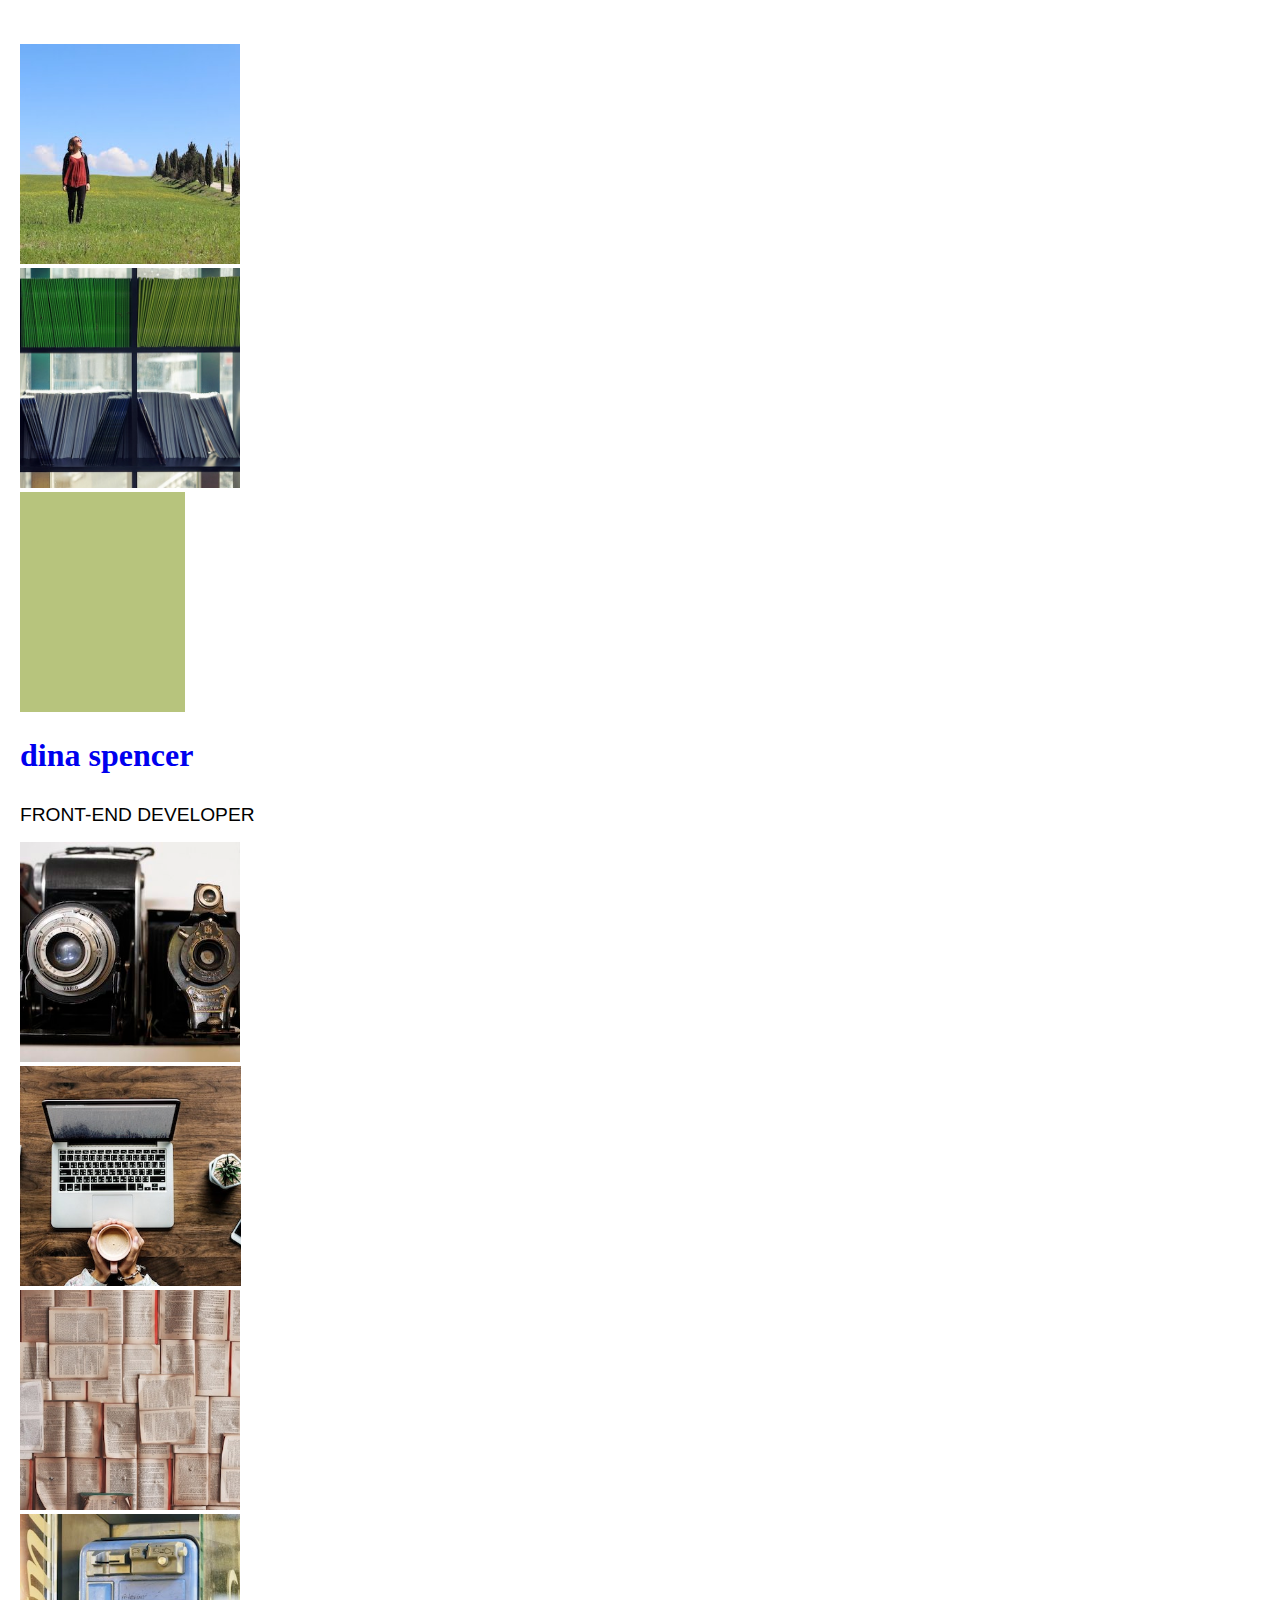
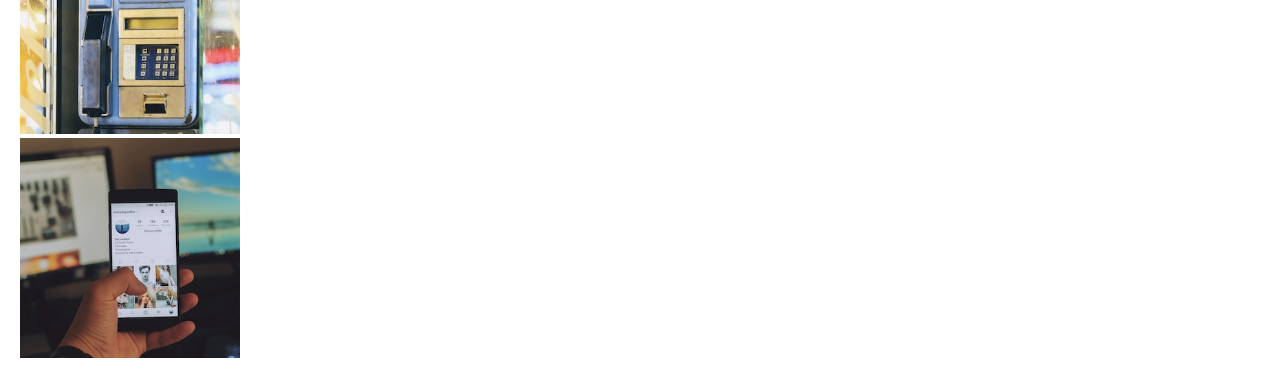
==== index.html @ 8bc52cd0 "Initial commit" ====
<!DOCTYPE html>
<html lang="en">
<head>
<meta content="text/html; charset=utf-8" http-equiv="Content-Type"/>
<meta name="description" content="Dina Spencer is a front-end developer who also teaches English."/>
<meta name="keywords" content="Dina Spencer Front End Developer"/>
<meta name="viewport" content="width=device-width, initial-scale=1, maximum-scale=1"/>
<link href="https://cdn.jsdelivr.net/npm/bootstrap@5.2.0/dist/css/bootstrap.min.css" rel="stylesheet" integrity="sha384-gH2yIJqKdNHPEq0n4Mqa/HGKIhSkIHeL5AyhkYV8i59U5AR6csBvApHHNl/vI1Bx" crossorigin="anonymous">
 <link rel="stylesheet prefetch" href="https://fonts.googleapis.com/css?family=Coda">
<link rel="stylesheet prefetch" href="https://maxcdn.bootstrapcdn.com/font-awesome/4.6.1/css/font-awesome.min.css">
<link rel="stylesheet" type="text/css" href="css/styles.production.css" />
<title>Dina Spencer</title>
</head>
<body>
<div class="container text-center homepage">

<div class="row row-square g-2">

<div class="col-10 col-sm-6 col-md-4 col-lg-3 about">
<a href="about.html">
<div class="card text-white">
<img src="img/about-image.jpg" class="card-img" alt="about" height="220px">
<div class="card-img-overlay">
<h2 class="card-title about-text hide">About</h2>
</div>
</div>
</a>
</div>

<div class="col-10 col-sm-6 col-md-4 col-lg-3 cv">
<a href="cv.html">
<div class="card text-white">
<img src="img/cv-image.jpg" class="card-img" alt="cv" height="220px">
<div class="card-img-overlay">
<h2 class="card-title cv-text hide">CV</h2>
</div>
</div>
</a>
</div>

<div class="col-10 col-sm-6 col-md-4 col-lg-3">
<a href="#">
<div class="card text-black title">
<img src="img/b7c47d.png" class="card-img" alt="about" height="220px">
<div class="card-img-overlay">
<h1 class="card-title">dina spencer</h1>
<h2 class="card-text">front-end developer</h2>
</div>
</div>
</a>
</div>

<div class="col-10 col-sm-6 col-md-4 col-lg-3 photo">
<a href="gallery.html">
<div class="card text-white">
<img src="img/photos-image.jpg" class="card-img" alt="photography" height="220px">
<div class="card-img-overlay">
<h2 class="card-title photo-text hide">Photo</h2>
</div>
</div>
</a>
</div>

<div class="col-10 col-sm-6 col-md-4 col-lg-3 work">
<a href="work.html">
<div class="card text-white">
<img src="img/work-image.jpg" class="card-img" alt="blog" height="220px">
<div class="card-img-overlay">
<h2 class="card-title work-text hide">Work</h2>
</div>
</div>
</a>
</div>

<div class="col-10 col-sm-6 col-md-4 col-lg-3 blog">
<a href="https://blog.dinaspencer.net">
<div class="card text-white">
<img src="img/blog-image.jpg" class="card-img" alt="blog" height="220px">
<div class="card-img-overlay">
<h2 class="card-title blog-text hide">Blog</h2>
</div>
</div>
</a>
</div>

<div class="col-10 col-sm-6 col-md-4 col-lg-3 contact">
<a href="mailto:hello@dinaspencer.net"><!--ADD CONTACT PAGE-->
<div class="card text-white">
<img src="img/contact-image.jpg" class="card-img" alt="about" height="220px">
<div class="card-img-overlay">
<h2 class="card-title contact-text hide">Contact</h2>
</div>
</div>
</a>
</div>

<div class="col-10 col-sm-6 col-md-4 col-lg-3 social">
<a href="#" class="social">
<div class="card text-white">
<img src="img/social-image.jpg" class="card-img" alt="about" height="220px">
<div class="card-img-overlay">
<h2 class="card-title social-text hide">Social</h2>
</div>
</div>
</a>
</div>


</div>
</div>


<div class="social-box no-show">
	<i class="fa fa-close fa-2x"></i>
	<h2>Follow</h2>
	<br/>
	<div class="icons-social">
		<a href="https://www.linkedin.com/in/dinakspencer/" target="_blank"><img src="img/social-image.png" alt="linkedin" width="70"></a>
		<a href="https://www.instagram.com/dina.spencer.photo/" target="_blank"><img src="img/instagram-icon.png" alt="instagram" width="70"></a>
        <a href="https://github.com/dinaspencer/" target="_blank"><img src="img/github-icon.png" alt="github" width="70"></a>
		<a href="https://www.pinterest.es/dina4607/" target="_blank"><img src="img/pinterest-icon.png" alt="pinterest" width="70"></a>
        <a href="https://codepen.io/dinaspencer/" target="_blank"><img src="img/codepen-icon.png" alt="codepen" width="70"></a>
		<!--<a href="https://www.strava.com/athletes/23532553" target="_blank"><img src="img/strava-icon.png" alt="strava" width="70"></a>-->
		<a href="https://unsplash.com/@dinaspencer" target="_blank"><img src="img/unsplash-icon.png" alt="unsplash" width="70"></a>
	</div>
</div>

<!--BOOTSTRAP-->
<script src="https://cdn.jsdelivr.net/npm/bootstrap@5.2.0/dist/js/bootstrap.bundle.min.js" integrity="sha384-A3rJD856KowSb7dwlZdYEkO39Gagi7vIsF0jrRAoQmDKKtQBHUuLZ9AsSv4jD4Xa" crossorigin="anonymous"></script>
<!--CUSTOM JS-->
<script>
const about=document.querySelector('.about');
const textAbout=document.querySelector('.about-text');
  about.addEventListener("mouseover", function(appear) {
     textAbout.classList.remove("hide");
    });
     about.addEventListener("mouseout", function(disappear){
      textAbout.classList.add("hide");
     });

  const cv=document.querySelector('.cv');
const textCv=document.querySelector('.cv-text');
  cv.addEventListener("mouseover", function(appear) {
     textCv.classList.remove("hide");
    });
     cv.addEventListener("mouseout", function(disappear){
      textCv.classList.add("hide");
     });

  const work=document.querySelector('.work');
const textWork=document.querySelector('.work-text');
  work.addEventListener("mouseover", function(appear) {
     textWork.classList.remove("hide");
    });
     work.addEventListener("mouseout", function(disappear){
      textWork.classList.add("hide");
     });

  const blog=document.querySelector('.blog');
const textBlog=document.querySelector('.blog-text');
  blog.addEventListener("mouseover", function(appear) {
      textBlog.classList.remove("hide");
    });
     blog.addEventListener("mouseout", function(disappear){
      textBlog.classList.add("hide");
     });

  const photo=document.querySelector('.photo');
const textPhoto=document.querySelector('.photo-text');
  photo.addEventListener("mouseover", function(appear) {
      textPhoto.classList.remove("hide");
    });
     photo.addEventListener("mouseout", function(disappear){
      textPhoto.classList.add("hide");
     });


  const contact=document.querySelector('.contact');
const textContact=document.querySelector('.contact-text');
  contact.addEventListener("mouseover", function(appear) {
      textContact.classList.remove("hide");
    });
     contact.addEventListener("mouseout", function(disappear){
      textContact.classList.add("hide");
     });

  const social=document.querySelector('.social');
const textSocial=document.querySelector('.social-text');
  social.addEventListener("mouseover", function(appear) {
      textSocial.classList.remove("hide");
    });
     social.addEventListener("mouseout", function(disappear){
      textSocial.classList.add("hide");
     });

//SOCIAL BOX

  const socialLink=document.querySelector('.social');
const socialBox=document.querySelector('.social-box');
const x=document.querySelector('.fa-close');

  socialLink.addEventListener("click", function(open) {
      socialBox.classList.remove("no-show");

    });

     x.addEventListener("click", function(close){
      socialBox.classList.add("no-show");
     });

</script>
</body>
</html>
---- css/styles.production.css ----
/*
* Prefixed by https://autoprefixer.github.io
* PostCSS: v8.4.14,
* Autoprefixer: v10.4.7
* Browsers: last 4 version
*/

body {
  font-family: "Source Sans Pro", sans-serif;
  -webkit-font-smoothing: antialiased;
  -moz-osx-font-smoothing: grayscale;
}

h1 {
  font-family: "Roboto Slab", serif;
  text-transform: lowercase;
  -webkit-font-smoothing: antialiased;
  -moz-osx-font-smoothing: grayscale;
}

h2 {
  font-family: "Source Sans Pro", sans-serif;
  font-weight: lighter;
  text-transform: uppercase;
  font-size: 200%;
  color: black;
  -webkit-font-smoothing: antialiased;
  -moz-osx-font-smoothing: grayscale;
}

h3 {
  font-family: "Source-Sans Pro", sans-serif;
  font-weight: bold;
  -webkit-font-smoothing: antialiased;
  -moz-osx-font-smoothing: grayscale;
}

p {
  font-family: "Source Sans Pro", sans-serif;
  -webkit-font-smoothing: antialiased;
  -moz-osx-font-smoothing: grayscale;
}

/***** HOMEPAGE SQUARES WITH IMAGES ****** */
.homepage {
  box-sizing: border-box;
  align-content: center;
  justify-content: center;
  margin: 0 auto;
}

.homepage h2 {
  color: white;
  font-weight: 400;
  text-transform: capitalize;
  padding-top: 22px;
}

.title h2 {
  color: black;
  font-size: 120%;
  text-transform: uppercase;
  padding-top: 8px;
}

.homepage a {
  text-decoration: none;
}

.homepage a:hover {
  opacity: 0.7;
}


.social-box {
  width: 60%;
  height: auto;
   position:fixed;
    left: 50%;
    top: 50%;
    -ms-transform: translate(-50%,-50%);
    -webkit-transform: translate(-50%,-50%);
     transform: translate(-50%,-50%);
  background-color: white;
  -webkit-box-shadow: 5px 2px 20px 0 rgba(46, 61, 73, 0.5);
          box-shadow: 5px 2px 20px 0 rgba(46, 61, 73, 0.5);
  padding: 50px;
  opacity: 0.9;
}

.social-box i {
  float: right;
  margin-top: -20px;
  margin-right: -20px;
  color: #e6e8da;
  font-weight: lighter;
  opacity: 0.8;
  cursor: pointer;
}

.social-box h2 {
  text-align: center;
}

.icons-social {
  display: -webkit-box;
  display: -ms-flexbox;
  display: flex;
  -webkit-box-orient: horizontal;
  -webkit-box-direction: normal;
      -ms-flex-direction: row;
          flex-direction: row;
  opacity: 0.7;
  -ms-flex-pack: distribute;
      justify-content: space-around;
  padding: 20px;
}

.icons-social a:hover {
  opacity: 0.3;
}

.no-show {
  display: none;
}

footer {
  margin-top: 50px;
  margin-left: 150px;
  height: 100px;
  max-width: 80%;
}

h4 {
  font-family: "Roboto" sans-serif;
  font-size: 12px;
}

h5 {
  font-size: 10px;
  font-weight: lighter;
}

.square a {
    text-decoration: none;
    color: white;
}

.square a:visited {
    color: white;
}

/* ************** NAV MENU ********** */

nav {
  height: 160px;
  background-color: #b7c47d;
}

#navbarSupportedContent {
  background-color: #b7c47d;
}

.navbar-nav {
  margin: 0 auto;
  padding: 30px;
}

.navbar-nav li {
  padding: 20px;
}

.navbar-brand {
  font-size: 30px;
  margin-left: 40px;
  font-family: "Roboto Slab",serif;
}

.navbar-toggler {
  border: none;
  padding-right: 40px;
}

li.active {
  background-color: #8ab877;
  border-radius: 4px;
  opacity: 0.6;
}

/* *********** ABOUT ********** */

.page-container {
  -webkit-box-sizing: border-box;
          box-sizing: border-box;
  margin-top: 78px;
  margin-left: 30px;
  padding: 30px;
}

.about-bio {
  display: -ms-grid;
  display: grid;
  -ms-grid-columns: 1fr 20px 1fr;
  grid-template-columns: 1fr 1fr;
  grid-gap: 20px;
  max-width: 90%;
}

.about-bio-text {
  max-width: 90%;
  text-align: justify;
}

.about-bio p {
  font-size: 120%;
}

.about-bio img {
  max-width: 80%;
  }


/* **************** CV ************* */

.page-container-cv {
  -webkit-box-sizing: border-box;
          box-sizing: border-box;
  padding: 30px;

}
.curriculum-vitae {
  display: block;
  margin: 0 auto;
  margin-top: 60px;
  text-align: justify;
  font-size: 1.2em;
  max-width: 70%;
}


button.contactar {
  width: 200px;
  height: 60px;
  border: none;
  border-radius: 8px;
background-color: #7db7c4;
  -webkit-box-shadow: 0 4px 8px 0 rgba(0, 0, 0, 0.2), 0 6px 20px 0 rgba(0, 0, 0, 0.19);
          box-shadow: 0 4px 8px 0 rgba(0, 0, 0, 0.2), 0 6px 20px 0 rgba(0, 0, 0, 0.19);
  font-size: 1.1em;
  font-weight: bold;
  color: white;
  opacity: none;
  cursor: pointer;
  margin-top: 24px;
}

button.contactar:hover{
  opacity: 0.7;
}

.buttons-bottom {
    margin-bottom: 40px;
}
.buttons-bottom a {
  text-decoration: none;
}

/* ******** WORK *********** */

#libertas {
  padding: 60px;
  text-align: justify;
}

.libertas-photos {
  max-width: 90%;
  margin-left: 100px;
}

.drawing,
.wireframe,
.final-site {
  padding-top: 20px;
  max-width: 90%;
}

.english {
  display: block;
  margin-left: auto;
  margin-right: auto;
  max-width: 70%;
  margin-top: 100px;
  clear: both;
}

.button-english {
  width: 220px;
  height: 80px;
  border: none;
  border-radius: 8px;
  background-color: #c47db7;
-webkit-box-shadow: 0 4px 8px 0 rgba(0, 0, 0, 0.2), 0 6px 20px 0 rgba(0, 0, 0, 0.19);
        box-shadow: 0 4px 8px 0 rgba(0, 0, 0, 0.2), 0 6px 20px 0 rgba(0, 0, 0, 0.19);
  font-size: 1.3em;
  font-weight: bold;
  color: white;
  opacity: none;
  cursor: pointer;
  margin-left: 30px;
  margin-bottom: 40px;
}

.button-english:hover, .button-english:focus {
  opacity: 0.5;
}

#topic-display, #question-display, #phrasalverb-display, #quote-display {
  margin-left: 50px;
  font-size: 130%;
  font-weight: bold;
  padding: 30px;

}

.menu-closed {
  display: none;
}


#english-presentation, #english-topics, #english-questions, #english-phrasalverbs, #english-email {
    padding-top: 30px;
    padding-bottom: 30px;
}

fieldset {
    border: none;
    font-family: "Source Sans Pro", sans-serif;

}

#email, #human {
    width: 300px;
    border: 2px solid rgb(78, 76, 76);
    margin-bottom: 40px;
    padding: 18px;
}

textarea {
    width: 300px;
    border: 2px solid rgb(78, 76, 76);
    height: 260px;
    padding: 18px;
    margin-bottom: 40px;
    resize: vertical;
    font-family: "Source Sans Pro",sans-serif;
}



/* ******* PHOTOGRAPHY ****** */
.row {
  padding: 12px;
  margin-top: 24px;
}



/* ************ MOBILE **************** */


@media screen and (max-width: 576px){


  .homepage h1 {
    padding-top: 16px;
  }

  .homepage h2 {
  color: white;
  font-size: 100%;
  font-weight: 400;
  text-transform: capitalize;
  padding-top: 22px;
}

.title h2 {
  color: black;
  font-size: 100%;
  text-transform: uppercase;
  padding-top: 8px;
}

  .no-show {
    display: none;
  }

  .fa-close {
    padding: 10px;
  }

  .social-box {
    max-width: 70%;
    margin: 0 auto;
    height: auto;
    padding: 20px;
  }

  .icons-social {
    display: block;
    margin-left: auto;
    margin-right: auto;
  }

  .icons-social img {
    width: 80px;
    padding: 10px;
    display: block;
    margin-left: auto;
    margin-right: auto;
  }

  .english {
    margin-top: 70px;
    clear: left;
  }

  .button-english {
    max-width: 90%;
  }

  .buttons-bottom {
    display: block;
    margin: 0 auto;
    padding: 20px!important;
  }

#libertas {
    clear: both;
    padding: 30px!important;
}

.libertas-photos {
    margin: 0 auto!important;
    padding: 30px!important;
}


  #topic-display {
    margin-left: inherit;
  }


  .about-bio-text {
    padding-top: 40px;
  }

  .curriculum-vitae {
    -webkit-box-sizing: border-box;
            box-sizing: border-box;
    max-width: 90%;
  }
}

@media screen and (min-width: 576px) and (max-width: 768px){



  .gallery {
    -ms-grid-columns: 1fr 1fr;
    grid-template-columns: 1fr 1fr;
  }

  .fa-close {
    padding: 16px;
  }

  .social-box {
    max-width: 70%;
    margin: 0 auto;
    height: auto;
    padding: 20px;
  }

  .icons-social {
    display: block;
    margin-left: auto;
    margin-right: auto;
  }

  .icons-social img {
    width: 80px;
    padding: 10px;
    display: block;
    margin-left: auto;
    margin-right: auto;
  }
}

@media screen and (max-width:768px) {
  .about-bio {
      display: -ms-grid;
      display: grid;
      -ms-grid-columns: 1fr;
      grid-template-columns: 1fr;
      max-width: 90%;
    }

    .about-bio img {
      padding-top: 40px;
      max-width: 100%;
    }
}

@media (min-width: 768px) {
  .hide {
    display: none;
  }

}
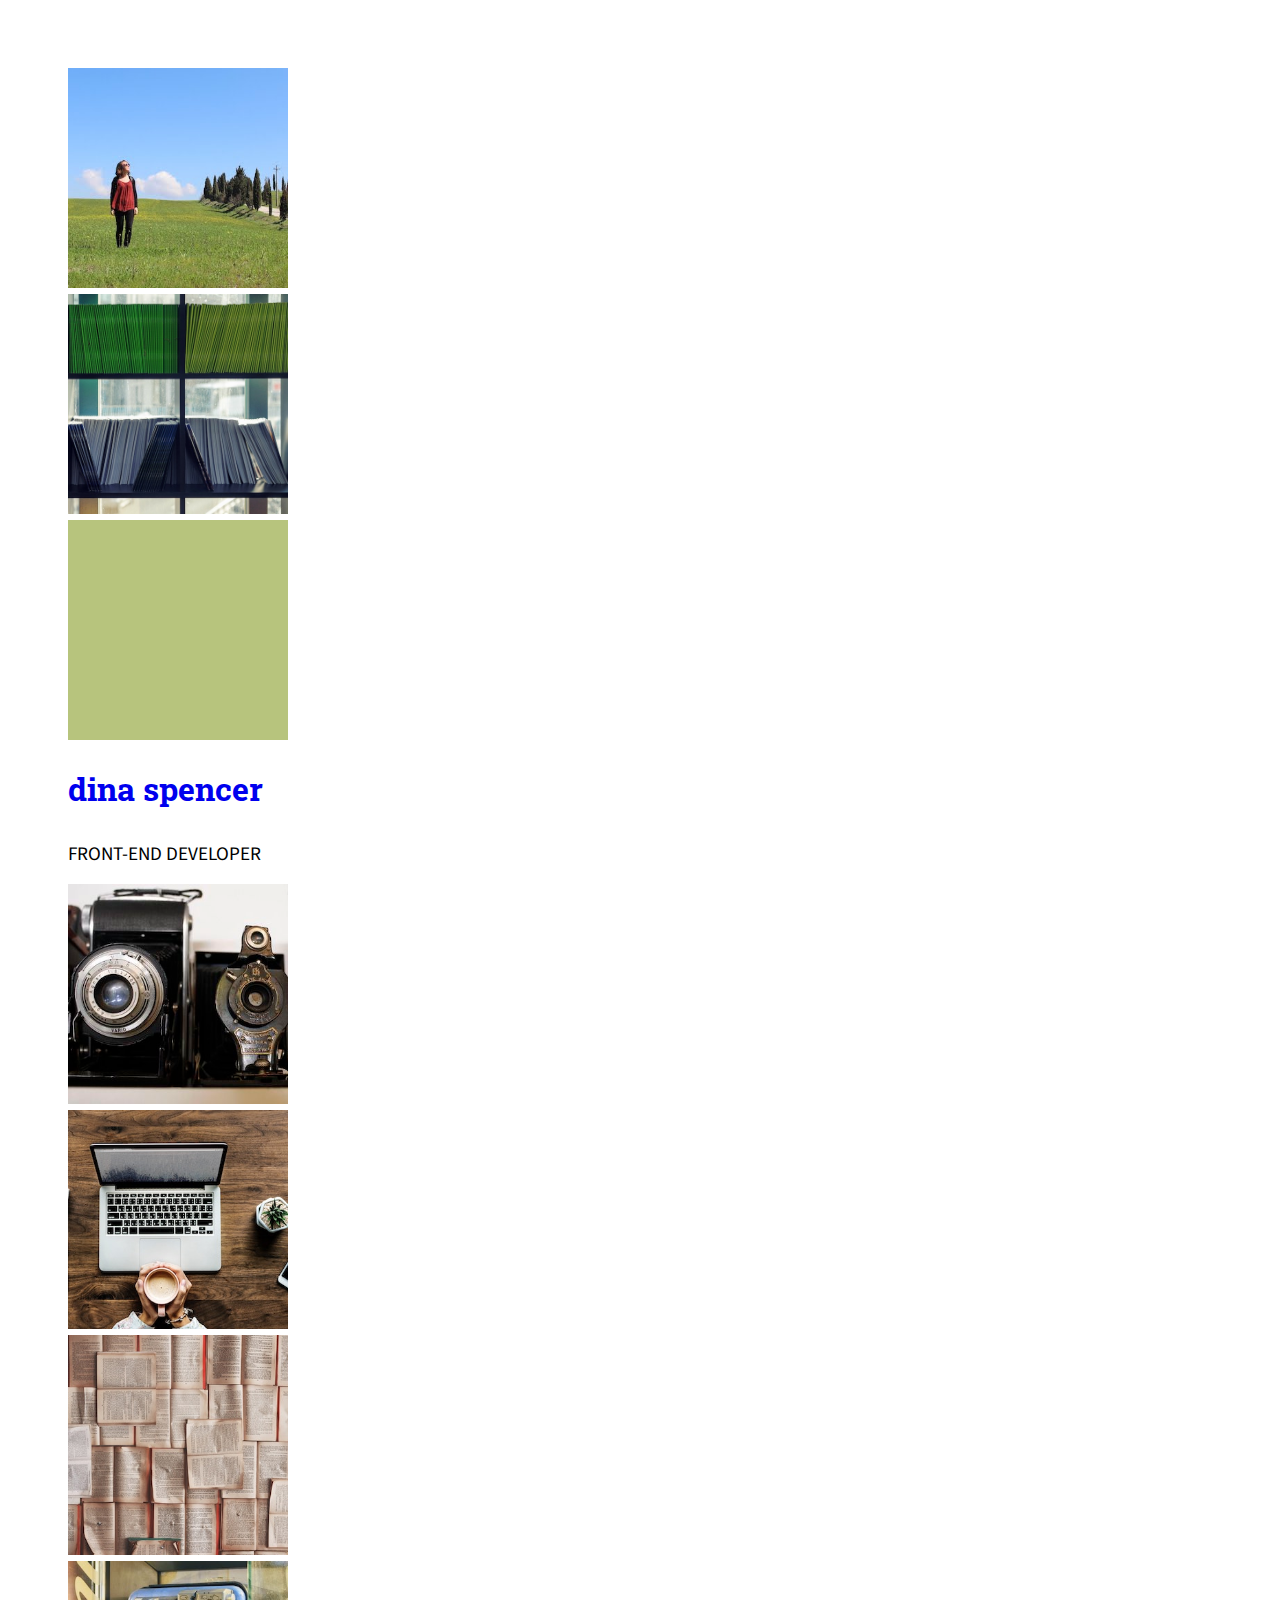
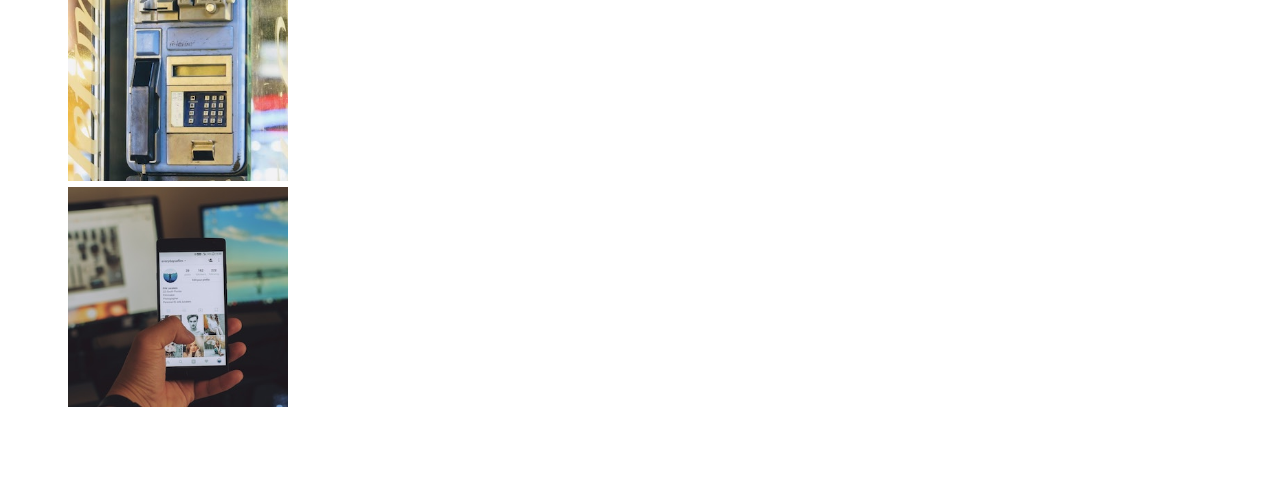
==== commit 55b0892c: "Edits to alignment of homepage" ====
--- a/index.html
+++ b/index.html
@@ -7,6 +7,7 @@
 <meta name="viewport" content="width=device-width, initial-scale=1, maximum-scale=1"/>
 <link href="https://cdn.jsdelivr.net/npm/bootstrap@5.2.0/dist/css/bootstrap.min.css" rel="stylesheet" integrity="sha384-gH2yIJqKdNHPEq0n4Mqa/HGKIhSkIHeL5AyhkYV8i59U5AR6csBvApHHNl/vI1Bx" crossorigin="anonymous">
  <link rel="stylesheet prefetch" href="https://fonts.googleapis.com/css?family=Coda">
+ <link href="https://fonts.googleapis.com/css?family=Roboto+Slab|Source+Sans+Pro&display=swap" rel="stylesheet">
 <link rel="stylesheet prefetch" href="https://maxcdn.bootstrapcdn.com/font-awesome/4.6.1/css/font-awesome.min.css">
 <link rel="stylesheet" type="text/css" href="css/styles.production.css" />
 <title>Dina Spencer</title>
@@ -16,10 +17,10 @@
 
 <div class="row row-square g-2">
 
-<div class="col-10 col-sm-6 col-md-4 col-lg-3 about">
+<div class="col-10 col-sm-6 col-md-4 col-lg-3 col-xl-3 about">
 <a href="about.html">
 <div class="card text-white">
-<img src="img/about-image.jpg" class="card-img" alt="about" height="220px">
+<img src="img/about-image.jpg" class="card-img" alt="about" width="220px">
 <div class="card-img-overlay">
 <h2 class="card-title about-text hide">About</h2>
 </div>
@@ -30,7 +31,7 @@
 <div class="col-10 col-sm-6 col-md-4 col-lg-3 cv">
 <a href="cv.html">
 <div class="card text-white">
-<img src="img/cv-image.jpg" class="card-img" alt="cv" height="220px">
+<img src="img/cv-image.jpg" class="card-img" alt="cv" width="220px">
 <div class="card-img-overlay">
 <h2 class="card-title cv-text hide">CV</h2>
 </div>
@@ -41,7 +42,7 @@
 <div class="col-10 col-sm-6 col-md-4 col-lg-3">
 <a href="#">
 <div class="card text-black title">
-<img src="img/b7c47d.png" class="card-img" alt="about" height="220px">
+<img src="img/b7c47d.png" class="card-img" alt="about" width="220px" height="220px">
 <div class="card-img-overlay">
 <h1 class="card-title">dina spencer</h1>
 <h2 class="card-text">front-end developer</h2>
@@ -53,7 +54,7 @@
 <div class="col-10 col-sm-6 col-md-4 col-lg-3 photo">
 <a href="gallery.html">
 <div class="card text-white">
-<img src="img/photos-image.jpg" class="card-img" alt="photography" height="220px">
+<img src="img/photos-image.jpg" class="card-img" alt="photography" width="220px">
 <div class="card-img-overlay">
 <h2 class="card-title photo-text hide">Photo</h2>
 </div>
@@ -64,7 +65,7 @@
 <div class="col-10 col-sm-6 col-md-4 col-lg-3 work">
 <a href="work.html">
 <div class="card text-white">
-<img src="img/work-image.jpg" class="card-img" alt="blog" height="220px">
+<img src="img/work-image.jpg" class="card-img" alt="blog" width="220px">
 <div class="card-img-overlay">
 <h2 class="card-title work-text hide">Work</h2>
 </div>
@@ -75,7 +76,7 @@
 <div class="col-10 col-sm-6 col-md-4 col-lg-3 blog">
 <a href="https://blog.dinaspencer.net">
 <div class="card text-white">
-<img src="img/blog-image.jpg" class="card-img" alt="blog" height="220px">
+<img src="img/blog-image.jpg" class="card-img" alt="blog" width="220px">
 <div class="card-img-overlay">
 <h2 class="card-title blog-text hide">Blog</h2>
 </div>
@@ -86,7 +87,7 @@
 <div class="col-10 col-sm-6 col-md-4 col-lg-3 contact">
 <a href="mailto:hello@dinaspencer.net"><!--ADD CONTACT PAGE-->
 <div class="card text-white">
-<img src="img/contact-image.jpg" class="card-img" alt="about" height="220px">
+<img src="img/contact-image.jpg" class="card-img" alt="about" width="220px">
 <div class="card-img-overlay">
 <h2 class="card-title contact-text hide">Contact</h2>
 </div>
@@ -97,7 +98,7 @@
 <div class="col-10 col-sm-6 col-md-4 col-lg-3 social">
 <a href="#" class="social">
 <div class="card text-white">
-<img src="img/social-image.jpg" class="card-img" alt="about" height="220px">
+<img src="img/social-image.jpg" class="card-img" alt="about" width="220px">
 <div class="card-img-overlay">
 <h2 class="card-title social-text hide">Social</h2>
 </div>
--- a/css/styles.production.css
+++ b/css/styles.production.css
@@ -47,6 +47,7 @@
   align-content: center;
   justify-content: center;
   margin: 0 auto;
+  padding: 48px;
 }
 
 .homepage h2 {
@@ -166,6 +167,12 @@
   padding: 30px;
 }
 
+nav h4 {
+  font-size: 1.1em;
+  text-transform: uppercase;
+  margin-left: 40px;
+}
+
 .navbar-nav li {
   padding: 20px;
 }
@@ -224,19 +231,50 @@
 
 .page-container-cv {
   -webkit-box-sizing: border-box;
-          box-sizing: border-box;
-  padding: 30px;
-
-}
-.curriculum-vitae {
+          box-sizing: border-box;  
+}
+
+
+.sidebar {
+  width: 30%;
+  height: 100%;
+  float: left;
+  padding: 40px;
+  background-color:rgba(0, 0, 0, 0.822);
+  color: white;
+  text-align: justify;
+  margin-right: 48px;
+  padding-bottom: 260px;
+}
+
+.cv-main {
   display: block;
-  margin: 0 auto;
-  margin-top: 60px;
+  padding: 48px;
   text-align: justify;
+}
+
+
+section h3 {
+  text-transform: uppercase;
   font-size: 1.2em;
-  max-width: 70%;
-}
-
+  padding-top: 24px;
+  padding-bottom: 8px;
+  font-family: "Roboto", sans-serif;
+  
+}
+
+.sidebar h3 {
+  border-bottom: 2px solid white;
+}
+
+section a {
+  color: white;
+  padding-left: 18px;
+}
+
+.hide-cv {
+  display: none;
+}
 
 button.contactar {
   width: 200px;
@@ -251,13 +289,24 @@
   color: white;
   opacity: none;
   cursor: pointer;
-  margin-top: 24px;
+  margin: 24px;
 }
 
 button.contactar:hover{
   opacity: 0.7;
 }
 
+button.contactar a {
+  text-decoration: none;
+  color: white;
+}
+
+.cv-buttons {
+  display: flex;
+  margin: 0 auto;
+  justify-content: center;
+}
+
 .buttons-bottom {
     margin-bottom: 40px;
 }
@@ -267,59 +316,85 @@
 
 /* ******** WORK *********** */
 
-#libertas {
-  padding: 60px;
-  text-align: justify;
-}
-
-.libertas-photos {
-  max-width: 90%;
-  margin-left: 100px;
-}
-
-.drawing,
-.wireframe,
-.final-site {
-  padding-top: 20px;
-  max-width: 90%;
-}
-
-.english {
-  display: block;
-  margin-left: auto;
-  margin-right: auto;
-  max-width: 70%;
-  margin-top: 100px;
-  clear: both;
-}
-
-.button-english {
-  width: 220px;
-  height: 80px;
+.portfolio-cover {
+  background-color:rgba(46, 61, 73, 0.5); 
+  padding: 15px;
+  border-radius: 2px;
+  border: 3px solid white;
+  height: 400px;
+  -webkit-transition: 500ms linear;
+  -o-transition: 500ms linear;
+  transition: 500ms linear;
+}
+
+.portfolio-cover:hover {
+  -webkit-transform: scale(1.1);
+      -ms-transform: scale(1.1);
+          transform: scale(1.1);
+  opacity: 0.8;
+  cursor: pointer;
+}
+
+.project-1 {
+      height: 400px;
+      background: -webkit-gradient(linear, left bottom, left top, from(rgba(255 255 255 / 54%)), to(rgba(74, 154, 189, 0.99))), url(../img/fertility-screen.png);
+      background: -o-linear-gradient(bottom, rgba(255 255 255 / 54%), rgba(74, 154, 189, 0.99)), url(../img/fertility-screen.png);
+      background: linear-gradient(0deg, rgba(255 255 255 / 54%), rgba(74, 154, 189, 0.99)), url(../img/fertility-screen.png);
+      background-repeat:no-repeat;
+      background-size: cover;
+}
+
+.project-2 {
+  height: 400px;
+  background: -webkit-gradient(linear, left bottom, left top, from(rgba(255 255 255 / 54%)), to(rgba(74, 154, 189, 0.99))), url(../img/english-screen.png);
+  background: -o-linear-gradient(bottom, rgba(255 255 255 / 54%), rgba(74, 154, 189, 0.99)), url(../img/english-screen.png);
+  background: linear-gradient(0deg, rgba(255 255 255 / 54%), rgba(74, 154, 189, 0.99)), url(../img/english-screen.png);
+  background-repeat:no-repeat;
+  background-size: cover;
+}
+
+.project-3 {
+  height: 400px;
+  background: -webkit-gradient(linear, left bottom, left top, from(rgba(255 255 255 / 54%)), to(rgba(74, 154, 189, 0.99))), url(../img/libertas-final.png);
+  background: -o-linear-gradient(bottom, rgba(255 255 255 / 54%), rgba(74, 154, 189, 0.99)), url(../img/libertas-final.png);
+  background: linear-gradient(0deg, rgba(255 255 255 / 54%), rgba(74, 154, 189, 0.99)), url(../img/libertas-final.png);
+  background-repeat:no-repeat;
+  background-size: cover;
+}
+
+.project-4 {
+  height: 400px;
+  background: -webkit-gradient(linear, left bottom, left top, from(rgba(255 255 255 / 54%)), to(rgba(74, 154, 189, 0.99))), url(../img/serna-1.png);
+  background: -o-linear-gradient(bottom, rgba(255 255 255 / 54%), rgba(74, 154, 189, 0.99)), url(../img/serna-1.png);
+  background: linear-gradient(0deg, rgba(255 255 255 / 54%), rgba(74, 154, 189, 0.99)), url(../img/serna-1.png);
+  background-repeat:no-repeat;
+  background-size: cover;
+}
+
+.project-5 {
+  height: 400px;
+  background: -webkit-gradient(linear, left bottom, left top, from(rgba(255 255 255 / 54%)), to(rgba(74, 154, 189, 0.99))), url(../img/pokedex-large.png);
+  background: -o-linear-gradient(bottom, rgba(255 255 255 / 54%), rgba(74, 154, 189, 0.99)), url(../img/pokedex-large.png);
+  background: linear-gradient(0deg, rgba(255 255 255 / 54%), rgba(74, 154, 189, 0.99)), url(../img/pokedex-large.png);
+  background-repeat:no-repeat;
+  background-size: cover;
+}
+
+.project-6 {
+  height: 400px;
+  background: -webkit-gradient(linear, left bottom, left top, from(rgba(255 255 255 / 54%)), to(rgba(74, 154, 189, 0.99))), url(../img/email-screen.png);
+  background: -o-linear-gradient(bottom, rgba(255 255 255 / 54%), rgba(74, 154, 189, 0.99)), url(../img/email-screen.png);
+  background: linear-gradient(0deg, rgba(255 255 255 / 54%), rgba(74, 154, 189, 0.99)), url(../img/email-screen.png);
+  background-repeat:no-repeat;
+  background-size: cover;
+}
+
+.modal-dialog {
+  border-radius: 0;
+}
+
+.modal-header {
   border: none;
-  border-radius: 8px;
-  background-color: #c47db7;
--webkit-box-shadow: 0 4px 8px 0 rgba(0, 0, 0, 0.2), 0 6px 20px 0 rgba(0, 0, 0, 0.19);
-        box-shadow: 0 4px 8px 0 rgba(0, 0, 0, 0.2), 0 6px 20px 0 rgba(0, 0, 0, 0.19);
-  font-size: 1.3em;
-  font-weight: bold;
-  color: white;
-  opacity: none;
-  cursor: pointer;
-  margin-left: 30px;
-  margin-bottom: 40px;
-}
-
-.button-english:hover, .button-english:focus {
-  opacity: 0.5;
-}
-
-#topic-display, #question-display, #phrasalverb-display, #quote-display {
-  margin-left: 50px;
-  font-size: 130%;
-  font-weight: bold;
-  padding: 30px;
-
 }
 
 .menu-closed {
@@ -327,38 +402,11 @@
 }
 
 
-#english-presentation, #english-topics, #english-questions, #english-phrasalverbs, #english-email {
-    padding-top: 30px;
-    padding-bottom: 30px;
-}
-
-fieldset {
-    border: none;
-    font-family: "Source Sans Pro", sans-serif;
-
-}
-
-#email, #human {
-    width: 300px;
-    border: 2px solid rgb(78, 76, 76);
-    margin-bottom: 40px;
-    padding: 18px;
-}
-
-textarea {
-    width: 300px;
-    border: 2px solid rgb(78, 76, 76);
-    height: 260px;
-    padding: 18px;
-    margin-bottom: 40px;
-    resize: vertical;
-    font-family: "Source Sans Pro",sans-serif;
-}
 
 
 
 /* ******* PHOTOGRAPHY ****** */
-.row {
+.row-photo {
   padding: 12px;
   margin-top: 24px;
 }
@@ -369,7 +417,11 @@
 
 
 @media screen and (max-width: 576px){
-
+  .homepage {
+    padding: 16px;
+    margin-left: 32px!important;  
+    overflow: hidden;
+}
 
   .homepage h1 {
     padding-top: 16px;
@@ -458,6 +510,12 @@
     -webkit-box-sizing: border-box;
             box-sizing: border-box;
     max-width: 90%;
+  }
+
+  .sidebar {
+    float: none;
+    width: 100%;
+    padding-bottom: 48px;
   }
 }
 
@@ -516,5 +574,9 @@
     display: none;
   }
 
-}
-
+  .homepage {
+    padding: 60px;
+  }
+
+}
+
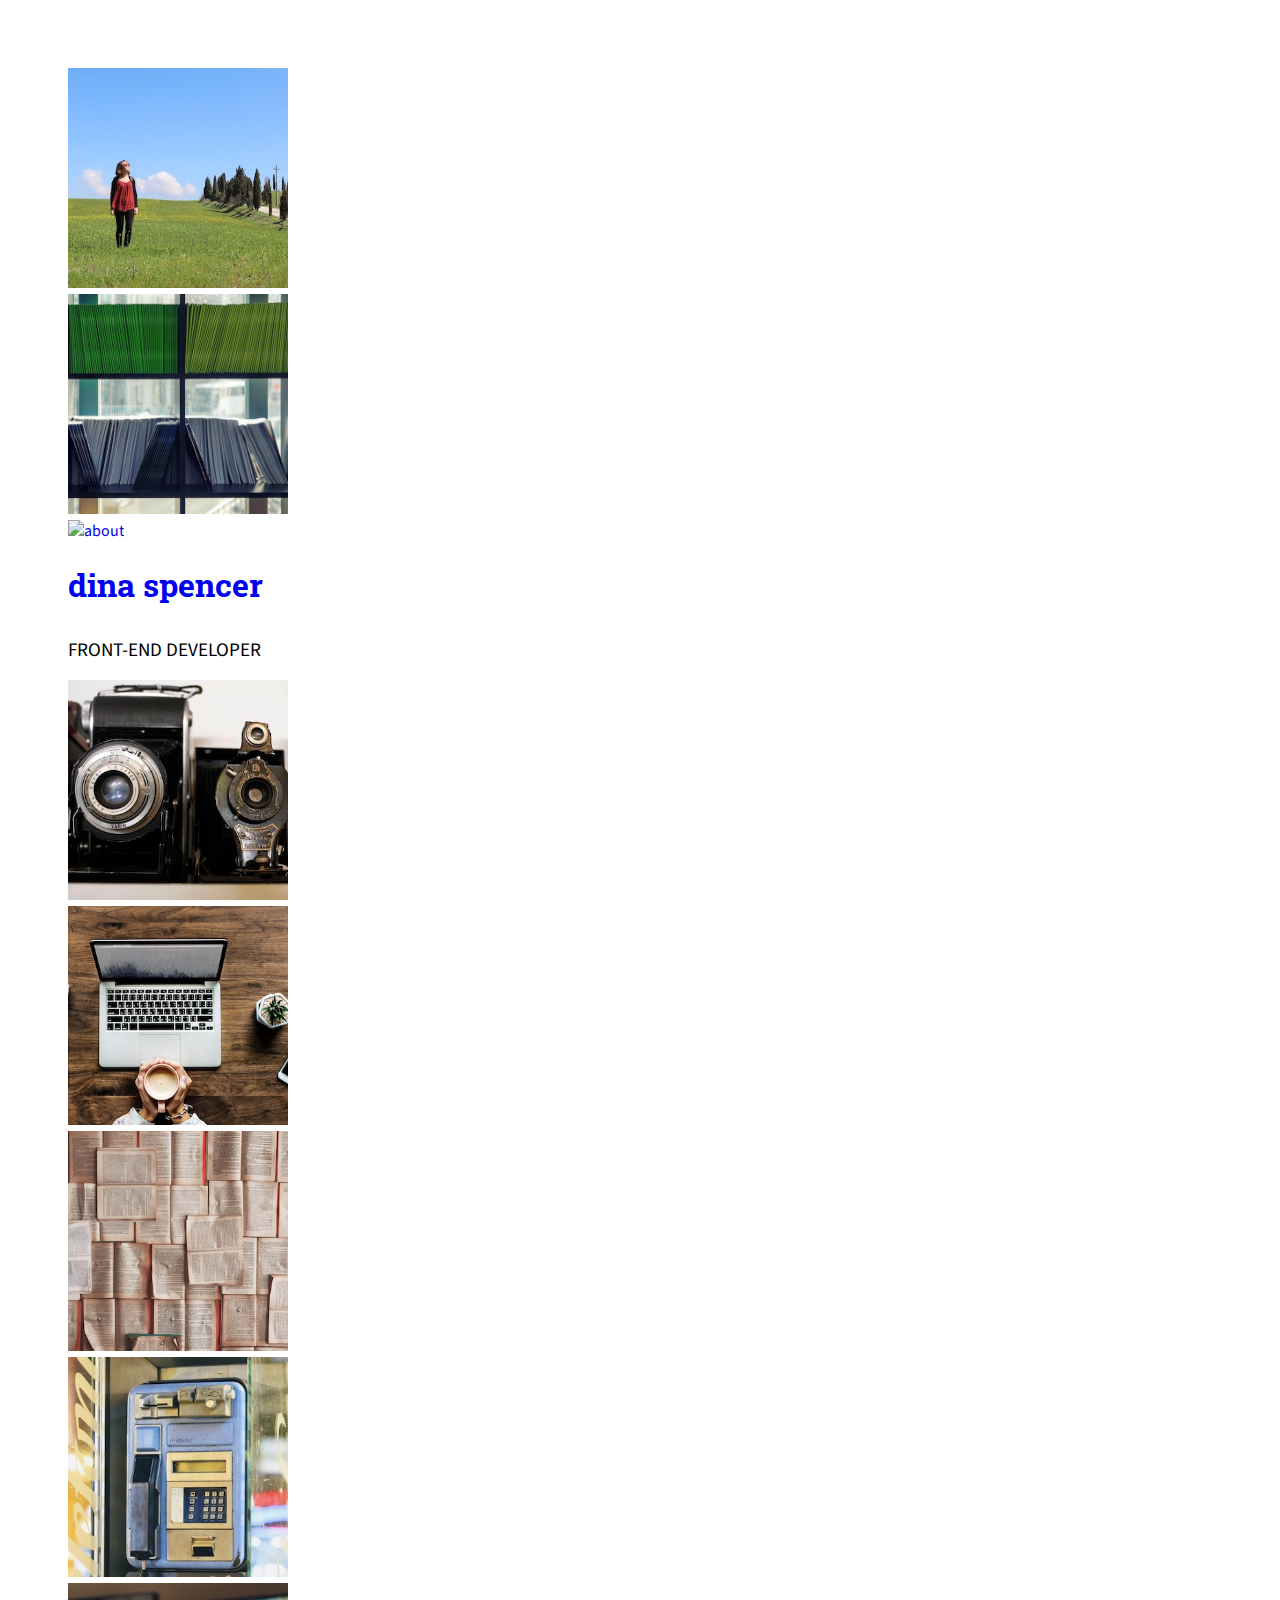
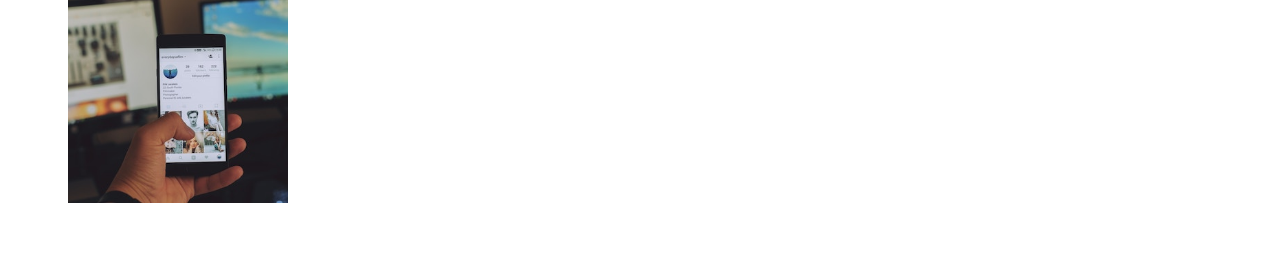
==== commit 0afe1090: "Update photo gallery" ====
--- a/index.html
+++ b/index.html
@@ -42,7 +42,7 @@
 <div class="col-10 col-sm-6 col-md-4 col-lg-3">
 <a href="#">
 <div class="card text-black title">
-<img src="img/b7c47d.png" class="card-img" alt="about" width="220px" height="220px">
+<img src="img/b7c47d.png" class="card-img" alt="about" width="220px">
 <div class="card-img-overlay">
 <h1 class="card-title">dina spencer</h1>
 <h2 class="card-text">front-end developer</h2>
--- a/css/styles.production.css
+++ b/css/styles.production.css
@@ -56,6 +56,7 @@
   text-transform: capitalize;
   padding-top: 22px;
 }
+
 
 .title h2 {
   color: black;
@@ -560,7 +561,8 @@
       display: grid;
       -ms-grid-columns: 1fr;
       grid-template-columns: 1fr;
-      max-width: 90%;
+      max-width: 100%;
+      font-size: 96%;
     }
 
     .about-bio img {
